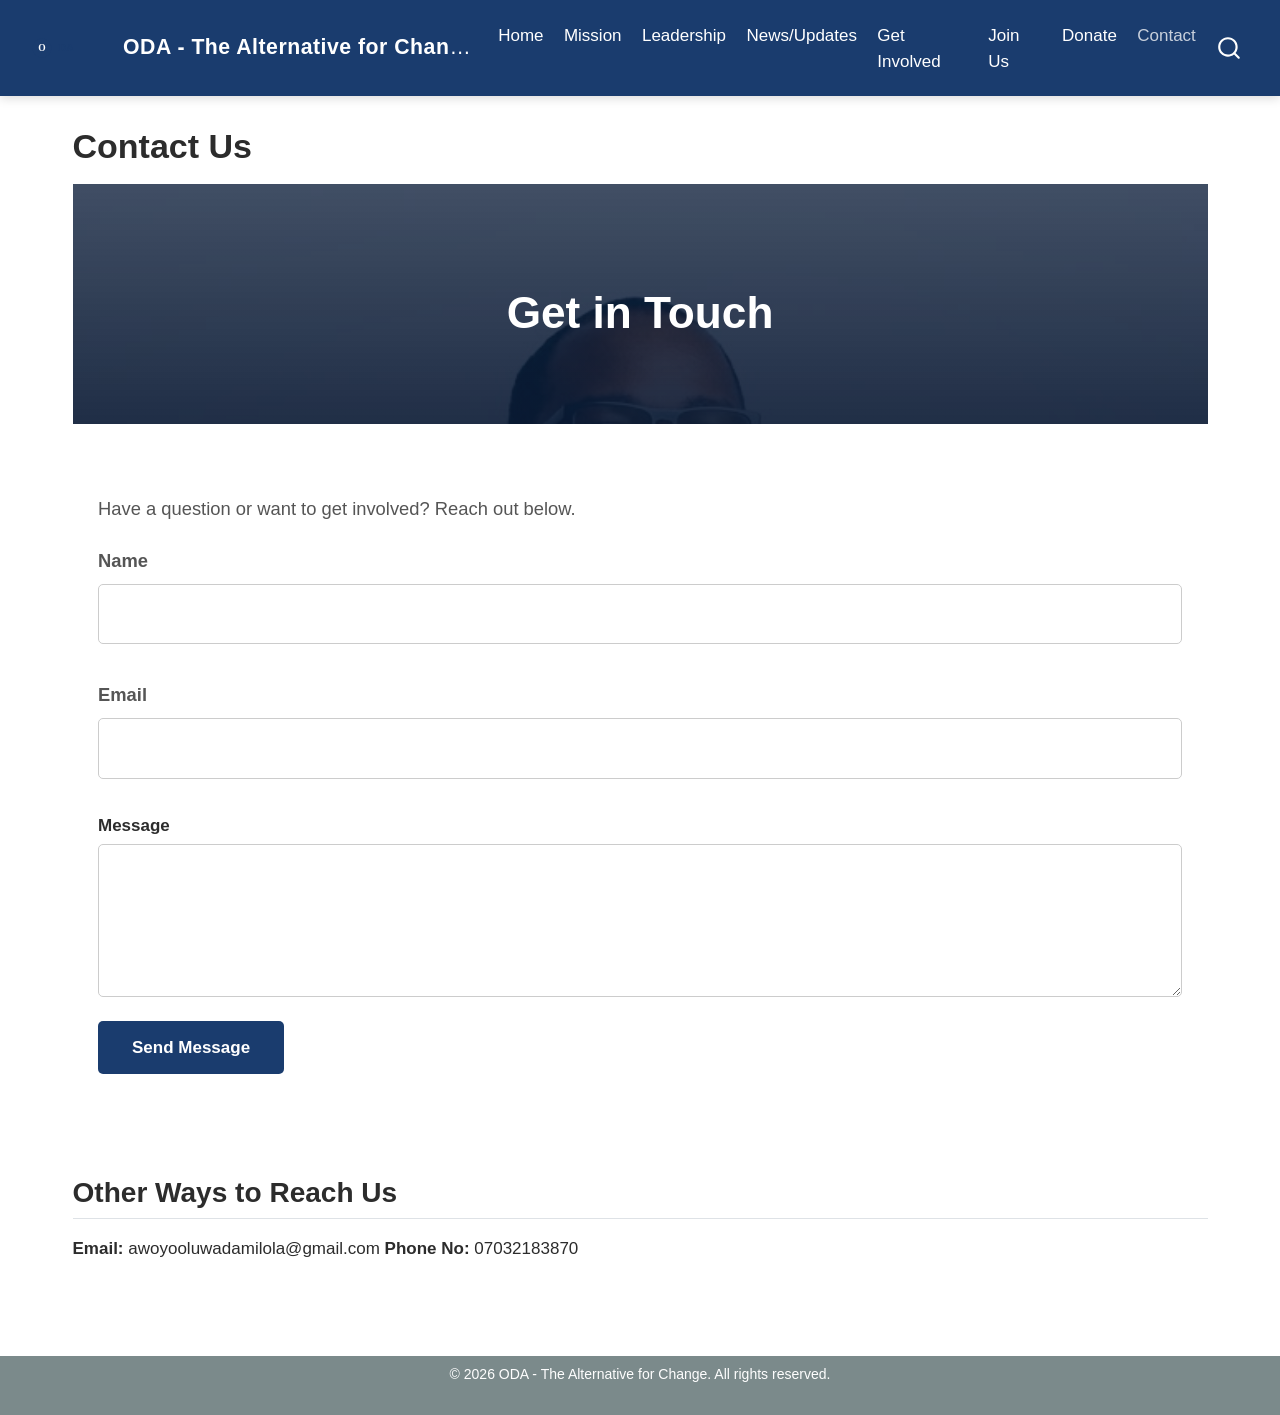
==== docs/contact.html @ 5baf986b "Extend hero background" ====
<!DOCTYPE html>
<html xmlns="http://www.w3.org/1999/xhtml" lang="en" xml:lang="en"><head>

<meta charset="utf-8">
<meta name="generator" content="quarto-1.10.18">

<meta name="viewport" content="width=device-width, initial-scale=1.0, user-scalable=yes">


<title>Contact Us – ODA - The Alternative for Change</title>
<style>
/* Default styles provided by pandoc.
** See https://pandoc.org/MANUAL.html#variables-for-html for config info.
*/
span.smallcaps{font-variant: small-caps;}
div.columns{display: flex; gap: 1.5em;}
div.column{flex: auto;}
@media screen {
div.columns{gap: min(4vw, 1.5em);}
div.column{overflow-x: auto;}
}
div.hanging-indent{margin-left: 1.5em; text-indent: -1.5em;}
ul.task-list{list-style: none;}
ul.task-list li input[type="checkbox"] {
  width: 0.8em;
  margin: 0 0.8em 0.2em -1em; /* quarto-specific, see https://github.com/quarto-dev/quarto-cli/issues/4556 */ 
  vertical-align: middle;
}
</style>


<script src="site_libs/quarto-nav/quarto-nav.js"></script>
<script src="site_libs/quarto-nav/headroom.min.js"></script>
<script src="site_libs/clipboard/clipboard.min.js"></script>
<script src="site_libs/quarto-search/autocomplete.umd.js"></script>
<script src="site_libs/quarto-search/fuse.min.js"></script>
<script src="site_libs/quarto-search/quarto-search.js"></script>
<meta name="quarto:offset" content="./">
<link href="./images/logo.svg" rel="icon" type="image/svg+xml">
<script src="site_libs/quarto-html/quarto.js" type="module"></script>
<script src="site_libs/quarto-html/tabsets/tabsets.js" type="module"></script>
<script src="site_libs/quarto-html/popper.min.js"></script>
<script src="site_libs/quarto-html/tippy.umd.min.js"></script>
<link href="site_libs/quarto-html/tippy.css" rel="stylesheet">
<link href="site_libs/quarto-html/quarto-syntax-highlighting-64a204ab8560d761af7679ceaba22944.css" rel="stylesheet" id="quarto-text-highlighting-styles">
<script src="site_libs/bootstrap/bootstrap.min.js"></script>
<link href="site_libs/bootstrap/bootstrap-icons.css" rel="stylesheet">
<link href="site_libs/bootstrap/bootstrap-3864d0fcb3f6cee5670f810437af438b.min.css" rel="stylesheet" append-hash="true" id="quarto-bootstrap" data-mode="light">
<script id="quarto-search-options" type="application/json">{
  "location": "navbar",
  "copy-button": false,
  "collapse-after": 3,
  "panel-placement": "end",
  "type": "overlay",
  "limit": 50,
  "keyboard-shortcut": [
    "f",
    "/",
    "s"
  ],
  "show-item-context": false,
  "language": {
    "search-no-results-text": "No results",
    "search-matching-documents-text": "matching documents",
    "search-copy-link-title": "Copy link to search",
    "search-hide-matches-text": "Hide additional matches",
    "search-more-match-text": "more match in this document",
    "search-more-matches-text": "more matches in this document",
    "search-clear-button-title": "Clear",
    "search-text-placeholder": "",
    "search-detached-cancel-button-title": "Cancel",
    "search-submit-button-title": "Submit",
    "search-label": "Search"
  }
}</script>


<link rel="stylesheet" href="styles.css">
</head>

<body class="nav-fixed quarto-light">

<div id="quarto-search-results"></div>
  <header id="quarto-header" class="headroom fixed-top">
    <nav class="navbar navbar-expand-lg " data-bs-theme="dark">
      <div class="navbar-container container-fluid">
      <div class="navbar-brand-container mx-auto">
    <a href="./index.html" class="navbar-brand navbar-brand-logo">
    <img src="./images/logo.svg" alt="" class="navbar-logo light-content">
    <img src="./images/logo.svg" alt="" class="navbar-logo dark-content">
    </a>
    <a class="navbar-brand" href="./index.html">
    <span class="navbar-title">ODA - The Alternative for Change</span>
    </a>
  </div>
            <div id="quarto-search" class="" title="Search"></div>
          <button class="navbar-toggler" type="button" data-bs-toggle="collapse" data-bs-target="#navbarCollapse" aria-controls="navbarCollapse" role="menu" aria-expanded="false" aria-label="Toggle navigation" onclick="if (window.quartoToggleHeadroom) { window.quartoToggleHeadroom(); }">
  <span class="navbar-toggler-icon"></span>
</button>
          <div class="collapse navbar-collapse" id="navbarCollapse">
            <ul class="navbar-nav navbar-nav-scroll me-auto">
  <li class="nav-item">
    <a class="nav-link" href="./index.html"> 
<span class="menu-text">Home</span></a>
  </li>  
  <li class="nav-item">
    <a class="nav-link" href="./mission.html"> 
<span class="menu-text">Mission</span></a>
  </li>  
  <li class="nav-item">
    <a class="nav-link" href="./leadership.html"> 
<span class="menu-text">Leadership</span></a>
  </li>  
  <li class="nav-item">
    <a class="nav-link" href="./news.html"> 
<span class="menu-text">News/Updates</span></a>
  </li>  
  <li class="nav-item">
    <a class="nav-link" href="./get-involved.html"> 
<span class="menu-text">Get Involved</span></a>
  </li>  
  <li class="nav-item">
    <a class="nav-link" href="./join.html"> 
<span class="menu-text">Join Us</span></a>
  </li>  
  <li class="nav-item">
    <a class="nav-link" href="./donate.html"> 
<span class="menu-text">Donate</span></a>
  </li>  
  <li class="nav-item">
    <a class="nav-link active" href="./contact.html" aria-current="page"> 
<span class="menu-text">Contact</span></a>
  </li>  
</ul>
          </div> <!-- /navcollapse -->
            <div class="quarto-navbar-tools">
</div>
      </div> <!-- /container-fluid -->
    </nav>
</header>
<!-- content -->
<div id="quarto-content" class="quarto-container page-columns page-rows-contents page-layout-full page-navbar">
<!-- sidebar -->
<!-- margin-sidebar -->
    
<!-- main -->
<main class="content column-page" id="quarto-document-content">

<header id="title-block-header" class="quarto-title-block default">
<div class="quarto-title">
<h1 class="title">Contact Us</h1>
</div>



<div class="quarto-title-meta column-page">

    
  
    
  </div>
  


</header>


<section id="get-in-touch" class="level1 page-header">
<h1>Get in Touch</h1>
</section>
<div class="section-block">
<p>Have a question or want to get involved? Reach out below.</p>
<div class="contact-form">
<form action="https://formspree.io/f/mdaqbnvg" method="POST">
<p><label for="name">Name</label> <input type="text" id="name" name="name" required=""></p>
<p><label for="email">Email</label> <input type="email" id="email" name="email" required=""></p>
<label for="message">Message</label>
<textarea id="message" name="message" rows="5" required=""></textarea>
<button type="submit">
Send Message
</button>
</form>
</div>
</div>
<section id="other-ways-to-reach-us" class="level2">
<h2 data-anchor-id="other-ways-to-reach-us">Other Ways to Reach Us</h2>
<p><strong>Email:</strong> awoyooluwadamilola@gmail.com <strong>Phone No:</strong> 07032183870</p>


</section>

</main> <!-- /main -->
<script id="quarto-html-after-body" type="application/javascript">
  window.document.addEventListener("DOMContentLoaded", function (event) {
    const isCodeAnnotation = (el) => {
      for (const clz of el.classList) {
        if (clz.startsWith('code-annotation-')) {                     
          return true;
        }
      }
      return false;
    }
    const onCopySuccess = function(e) {
      // button target
      const button = e.trigger;
      // don't keep focus
      button.blur();
      // flash "checked"
      button.classList.add('code-copy-button-checked');
      var currentTitle = button.getAttribute("title");
      button.setAttribute("title", "Copied!");
      let tooltip;
      if (window.bootstrap) {
        button.setAttribute("data-bs-toggle", "tooltip");
        button.setAttribute("data-bs-placement", "left");
        button.setAttribute("data-bs-title", "Copied!");
        tooltip = new bootstrap.Tooltip(button, 
          { trigger: "manual", 
            customClass: "code-copy-button-tooltip",
            offset: [0, -8]});
        tooltip.show();    
      }
      setTimeout(function() {
        if (tooltip) {
          tooltip.hide();
          button.removeAttribute("data-bs-title");
          button.removeAttribute("data-bs-toggle");
          button.removeAttribute("data-bs-placement");
        }
        button.setAttribute("title", currentTitle);
        button.classList.remove('code-copy-button-checked');
      }, 1000);
      // clear code selection
      e.clearSelection();
    }
    const getTextToCopy = function(trigger) {
      const outerScaffold = trigger.parentElement.cloneNode(true);
      const codeEl = outerScaffold.querySelector('code');
      for (const childEl of codeEl.children) {
        if (isCodeAnnotation(childEl)) {
          childEl.remove();
        }
      }
      return codeEl.innerText;
    }
    const clipboard = new window.ClipboardJS('.code-copy-button:not([data-in-quarto-modal])', {
      text: getTextToCopy
    });
    clipboard.on('success', onCopySuccess);
    if (window.document.getElementById('quarto-embedded-source-code-modal')) {
      const clipboardModal = new window.ClipboardJS('.code-copy-button[data-in-quarto-modal]', {
        text: getTextToCopy,
        container: window.document.getElementById('quarto-embedded-source-code-modal')
      });
      clipboardModal.on('success', onCopySuccess);
    }
      var localhostRegex = new RegExp(/^(?:http|https):\/\/localhost\:?[0-9]*\//);
      var mailtoRegex = new RegExp(/^mailto:/);
        var filterRegex = new RegExp('/' + window.location.host + '/');
      var isInternal = (href) => {
          return filterRegex.test(href) || localhostRegex.test(href) || mailtoRegex.test(href);
      }
      // Inspect non-navigation links and adorn them if external
     var links = window.document.querySelectorAll('a[href]:not(.nav-link):not(.navbar-brand):not(.toc-action):not(.sidebar-link):not(.sidebar-item-toggle):not(.pagination-link):not(.no-external):not([aria-hidden]):not(.dropdown-item):not(.quarto-navigation-tool):not(.about-link)');
      for (var i=0; i<links.length; i++) {
        const link = links[i];
        if (!isInternal(link.href)) {
          // undo the damage that might have been done by quarto-nav.js in the case of
          // links that we want to consider external
          if (link.dataset.originalHref !== undefined) {
            link.href = link.dataset.originalHref;
          }
        }
      }
    function tippyHover(el, contentFn, onTriggerFn, onUntriggerFn) {
      const config = {
        allowHTML: true,
        maxWidth: 500,
        delay: 100,
        arrow: false,
        appendTo: function(el) {
            return el.parentElement;
        },
        interactive: true,
        interactiveBorder: 10,
        theme: 'quarto',
        placement: 'bottom-start',
      };
      if (contentFn) {
        config.content = contentFn;
      }
      if (onTriggerFn) {
        config.onTrigger = onTriggerFn;
      }
      if (onUntriggerFn) {
        config.onUntrigger = onUntriggerFn;
      }
      window.tippy(el, config); 
    }
    const noterefs = window.document.querySelectorAll('a[role="doc-noteref"]');
    for (var i=0; i<noterefs.length; i++) {
      const ref = noterefs[i];
      tippyHover(ref, function() {
        // use id or data attribute instead here
        let href = ref.getAttribute('data-footnote-href') || ref.getAttribute('href');
        try { href = new URL(href).hash; } catch {}
        const id = href.replace(/^#\/?/, "");
        const note = window.document.getElementById(id);
        if (note) {
          return note.innerHTML;
        } else {
          return "";
        }
      });
    }
    const xrefs = window.document.querySelectorAll('a.quarto-xref');
    const processXRef = (id, note) => {
      // Strip column container classes
      const stripColumnClz = (el) => {
        el.classList.remove("page-full", "page-columns");
        if (el.children) {
          for (const child of el.children) {
            stripColumnClz(child);
          }
        }
      }
      stripColumnClz(note)
      if (id === null || id.startsWith('sec-')) {
        // Special case sections, only their first couple elements
        const container = document.createElement("div");
        if (note.children && note.children.length > 2) {
          container.appendChild(note.children[0].cloneNode(true));
          for (let i = 1; i < note.children.length; i++) {
            const child = note.children[i];
            if (child.tagName === "P" && child.innerText === "") {
              continue;
            } else {
              container.appendChild(child.cloneNode(true));
              break;
            }
          }
          if (window.Quarto?.typesetMath) {
            window.Quarto.typesetMath(container);
          }
          return container.innerHTML
        } else {
          if (window.Quarto?.typesetMath) {
            window.Quarto.typesetMath(note);
          }
          return note.innerHTML;
        }
      } else {
        // Remove any anchor links if they are present
        const anchorLink = note.querySelector('a.anchorjs-link');
        if (anchorLink) {
          anchorLink.remove();
        }
        if (window.Quarto?.typesetMath) {
          window.Quarto.typesetMath(note);
        }
        if (note.classList.contains("callout")) {
          return note.outerHTML;
        } else {
          return note.innerHTML;
        }
      }
    }
    for (var i=0; i<xrefs.length; i++) {
      const xref = xrefs[i];
      tippyHover(xref, undefined, function(instance) {
        instance.disable();
        let url = xref.getAttribute('href');
        let hash = undefined; 
        if (url.startsWith('#')) {
          hash = url;
        } else {
          try { hash = new URL(url).hash; } catch {}
        }
        if (hash) {
          const id = hash.replace(/^#\/?/, "");
          const note = window.document.getElementById(id);
          if (note !== null) {
            try {
              const html = processXRef(id, note.cloneNode(true));
              instance.setContent(html);
            } finally {
              instance.enable();
              instance.show();
            }
          } else {
            // See if we can fetch this
            fetch(url.split('#')[0])
            .then(res => res.text())
            .then(html => {
              const parser = new DOMParser();
              const htmlDoc = parser.parseFromString(html, "text/html");
              const note = htmlDoc.getElementById(id);
              if (note !== null) {
                const html = processXRef(id, note);
                instance.setContent(html);
              } 
            }).finally(() => {
              instance.enable();
              instance.show();
            });
          }
        } else {
          // See if we can fetch a full url (with no hash to target)
          // This is a special case and we should probably do some content thinning / targeting
          fetch(url)
          .then(res => res.text())
          .then(html => {
            const parser = new DOMParser();
            const htmlDoc = parser.parseFromString(html, "text/html");
            const note = htmlDoc.querySelector('main.content');
            if (note !== null) {
              // This should only happen for chapter cross references
              // (since there is no id in the URL)
              // remove the first header
              if (note.children.length > 0 && note.children[0].tagName === "HEADER") {
                note.children[0].remove();
              }
              const html = processXRef(null, note);
              instance.setContent(html);
            } 
          }).finally(() => {
            instance.enable();
            instance.show();
          });
        }
      }, function(instance) {
      });
    }
        let selectedAnnoteEl;
        const selectorForAnnotation = ( cell, annotation) => {
          let cellAttr = 'data-code-cell="' + cell + '"';
          let lineAttr = 'data-code-annotation="' +  annotation + '"';
          const selector = 'span[' + cellAttr + '][' + lineAttr + ']';
          return selector;
        }
        const selectCodeLines = (annoteEl) => {
          const doc = window.document;
          const targetCell = annoteEl.getAttribute("data-target-cell");
          const targetAnnotation = annoteEl.getAttribute("data-target-annotation");
          const annoteSpan = window.document.querySelector(selectorForAnnotation(targetCell, targetAnnotation));
          const lines = annoteSpan.getAttribute("data-code-lines").split(",");
          const lineIds = lines.map((line) => {
            return targetCell + "-" + line;
          })
          let top = null;
          let height = null;
          let parent = null;
          if (lineIds.length > 0) {
              //compute the position of the single el (top and bottom and make a div)
              const el = window.document.getElementById(lineIds[0]);
              top = el.offsetTop;
              height = el.offsetHeight;
              parent = el.parentElement.parentElement;
            if (lineIds.length > 1) {
              const lastEl = window.document.getElementById(lineIds[lineIds.length - 1]);
              const bottom = lastEl.offsetTop + lastEl.offsetHeight;
              height = bottom - top;
            }
            if (top !== null && height !== null && parent !== null) {
              // cook up a div (if necessary) and position it 
              let div = window.document.getElementById("code-annotation-line-highlight");
              if (div === null) {
                div = window.document.createElement("div");
                div.setAttribute("id", "code-annotation-line-highlight");
                div.style.position = 'absolute';
                parent.appendChild(div);
              }
              div.style.top = top - 2 + "px";
              div.style.height = height + 4 + "px";
              div.style.left = 0;
              let gutterDiv = window.document.getElementById("code-annotation-line-highlight-gutter");
              if (gutterDiv === null) {
                gutterDiv = window.document.createElement("div");
                gutterDiv.setAttribute("id", "code-annotation-line-highlight-gutter");
                gutterDiv.style.position = 'absolute';
                const codeCell = window.document.getElementById(targetCell);
                const gutter = codeCell.querySelector('.code-annotation-gutter');
                gutter.appendChild(gutterDiv);
              }
              gutterDiv.style.top = top - 2 + "px";
              gutterDiv.style.height = height + 4 + "px";
            }
            selectedAnnoteEl = annoteEl;
          }
        };
        const unselectCodeLines = () => {
          const elementsIds = ["code-annotation-line-highlight", "code-annotation-line-highlight-gutter"];
          elementsIds.forEach((elId) => {
            const div = window.document.getElementById(elId);
            if (div) {
              div.remove();
            }
          });
          selectedAnnoteEl = undefined;
        };
          // Handle positioning of the toggle
      window.addEventListener(
        "resize",
        throttle(() => {
          elRect = undefined;
          if (selectedAnnoteEl) {
            selectCodeLines(selectedAnnoteEl);
          }
        }, 10)
      );
      function throttle(fn, ms) {
      let throttle = false;
      let timer;
        return (...args) => {
          if(!throttle) { // first call gets through
              fn.apply(this, args);
              throttle = true;
          } else { // all the others get throttled
              if(timer) clearTimeout(timer); // cancel #2
              timer = setTimeout(() => {
                fn.apply(this, args);
                timer = throttle = false;
              }, ms);
          }
        };
      }
        // Attach click handler to the DT
        const annoteDls = window.document.querySelectorAll('dt[data-target-cell]');
        for (const annoteDlNode of annoteDls) {
          annoteDlNode.addEventListener('click', (event) => {
            const clickedEl = event.target;
            if (clickedEl !== selectedAnnoteEl) {
              unselectCodeLines();
              const activeEl = window.document.querySelector('dt[data-target-cell].code-annotation-active');
              if (activeEl) {
                activeEl.classList.remove('code-annotation-active');
              }
              selectCodeLines(clickedEl);
              clickedEl.classList.add('code-annotation-active');
            } else {
              // Unselect the line
              unselectCodeLines();
              clickedEl.classList.remove('code-annotation-active');
            }
          });
        }
    const findCites = (el) => {
      const parentEl = el.parentElement;
      if (parentEl) {
        const cites = parentEl.dataset.cites;
        if (cites) {
          return {
            el,
            cites: cites.split(' ')
          };
        } else {
          return findCites(el.parentElement)
        }
      } else {
        return undefined;
      }
    };
    var bibliorefs = window.document.querySelectorAll('a[role="doc-biblioref"]');
    for (var i=0; i<bibliorefs.length; i++) {
      const ref = bibliorefs[i];
      const citeInfo = findCites(ref);
      if (citeInfo) {
        tippyHover(citeInfo.el, function() {
          var popup = window.document.createElement('div');
          citeInfo.cites.forEach(function(cite) {
            var citeDiv = window.document.createElement('div');
            citeDiv.classList.add('hanging-indent');
            citeDiv.classList.add('csl-entry');
            var biblioDiv = window.document.getElementById('ref-' + cite);
            if (biblioDiv) {
              citeDiv.innerHTML = biblioDiv.innerHTML;
            }
            popup.appendChild(citeDiv);
          });
          return popup.innerHTML;
        });
      }
    }
  });
  </script>
</div> <!-- /content -->
<footer class="footer">
  <div class="nav-footer">
    <div class="nav-footer-left">
      &nbsp;
    </div>   
    <div class="nav-footer-center">
<p>© 2026 ODA - The Alternative for Change. All rights reserved.</p>
</div>
    <div class="nav-footer-right">
      &nbsp;
    </div>
  </div>
</footer>




</body></html>
---- docs/site_libs/quarto-html/tippy.css ----
.tippy-box[data-animation=fade][data-state=hidden]{opacity:0}[data-tippy-root]{max-width:calc(100vw - 10px)}.tippy-box{position:relative;background-color:#333;color:#fff;border-radius:4px;font-size:14px;line-height:1.4;white-space:normal;outline:0;transition-property:transform,visibility,opacity}.tippy-box[data-placement^=top]>.tippy-arrow{bottom:0}.tippy-box[data-placement^=top]>.tippy-arrow:before{bottom:-7px;left:0;border-width:8px 8px 0;border-top-color:initial;transform-origin:center top}.tippy-box[data-placement^=bottom]>.tippy-arrow{top:0}.tippy-box[data-placement^=bottom]>.tippy-arrow:before{top:-7px;left:0;border-width:0 8px 8px;border-bottom-color:initial;transform-origin:center bottom}.tippy-box[data-placement^=left]>.tippy-arrow{right:0}.tippy-box[data-placement^=left]>.tippy-arrow:before{border-width:8px 0 8px 8px;border-left-color:initial;right:-7px;transform-origin:center left}.tippy-box[data-placement^=right]>.tippy-arrow{left:0}.tippy-box[data-placement^=right]>.tippy-arrow:before{left:-7px;border-width:8px 8px 8px 0;border-right-color:initial;transform-origin:center right}.tippy-box[data-inertia][data-state=visible]{transition-timing-function:cubic-bezier(.54,1.5,.38,1.11)}.tippy-arrow{width:16px;height:16px;color:#333}.tippy-arrow:before{content:"";position:absolute;border-color:transparent;border-style:solid}.tippy-content{position:relative;padding:5px 9px;z-index:1}
---- docs/site_libs/quarto-html/quarto-syntax-highlighting-64a204ab8560d761af7679ceaba22944.css ----
/* quarto syntax highlight colors */
:root {
  --quarto-hl-ot-color: #003B4F;
  --quarto-hl-at-color: #657422;
  --quarto-hl-ss-color: #20794D;
  --quarto-hl-an-color: #5E5E5E;
  --quarto-hl-fu-color: #4758AB;
  --quarto-hl-st-color: #20794D;
  --quarto-hl-cf-color: #003B4F;
  --quarto-hl-op-color: #5E5E5E;
  --quarto-hl-er-color: #AD0000;
  --quarto-hl-bn-color: #AD0000;
  --quarto-hl-al-color: #AD0000;
  --quarto-hl-va-color: #111111;
  --quarto-hl-bu-color: inherit;
  --quarto-hl-ex-color: inherit;
  --quarto-hl-pp-color: #AD0000;
  --quarto-hl-in-color: #5E5E5E;
  --quarto-hl-vs-color: #20794D;
  --quarto-hl-wa-color: #5E5E5E;
  --quarto-hl-do-color: #5E5E5E;
  --quarto-hl-im-color: #00769E;
  --quarto-hl-ch-color: #20794D;
  --quarto-hl-dt-color: #AD0000;
  --quarto-hl-fl-color: #AD0000;
  --quarto-hl-co-color: #5E5E5E;
  --quarto-hl-cv-color: #5E5E5E;
  --quarto-hl-cn-color: #8f5902;
  --quarto-hl-sc-color: #5E5E5E;
  --quarto-hl-dv-color: #AD0000;
  --quarto-hl-kw-color: #003B4F;
}

/* other quarto variables */
:root {
  --quarto-font-monospace: SFMono-Regular, Menlo, Monaco, Consolas, "Liberation Mono", "Courier New", monospace;
}

/* syntax highlight based on Pandoc's rules */
pre > code.sourceCode > span {
  color: #003B4F;
}

code.sourceCode > span {
  color: #003B4F;
}

div.sourceCode,
div.sourceCode pre.sourceCode {
  color: #003B4F;
}

/* Normal */
code span {
  color: #003B4F;
}

/* Alert */
code span.al {
  color: #AD0000;
  font-style: inherit;
}

/* Annotation */
code span.an {
  color: #5E5E5E;
  font-style: inherit;
}

/* Attribute */
code span.at {
  color: #657422;
  font-style: inherit;
}

/* BaseN */
code span.bn {
  color: #AD0000;
  font-style: inherit;
}

/* BuiltIn */
code span.bu {
  font-style: inherit;
}

/* ControlFlow */
code span.cf {
  color: #003B4F;
  font-weight: bold;
  font-style: inherit;
}

/* Char */
code span.ch {
  color: #20794D;
  font-style: inherit;
}

/* Constant */
code span.cn {
  color: #8f5902;
  font-style: inherit;
}

/* Comment */
code span.co {
  color: #5E5E5E;
  font-style: inherit;
}

/* CommentVar */
code span.cv {
  color: #5E5E5E;
  font-style: italic;
}

/* Documentation */
code span.do {
  color: #5E5E5E;
  font-style: italic;
}

/* DataType */
code span.dt {
  color: #AD0000;
  font-style: inherit;
}

/* DecVal */
code span.dv {
  color: #AD0000;
  font-style: inherit;
}

/* Error */
code span.er {
  color: #AD0000;
  font-style: inherit;
}

/* Extension */
code span.ex {
  font-style: inherit;
}

/* Float */
code span.fl {
  color: #AD0000;
  font-style: inherit;
}

/* Function */
code span.fu {
  color: #4758AB;
  font-style: inherit;
}

/* Import */
code span.im {
  color: #00769E;
  font-style: inherit;
}

/* Information */
code span.in {
  color: #5E5E5E;
  font-style: inherit;
}

/* Keyword */
code span.kw {
  color: #003B4F;
  font-weight: bold;
  font-style: inherit;
}

/* Operator */
code span.op {
  color: #5E5E5E;
  font-style: inherit;
}

/* Other */
code span.ot {
  color: #003B4F;
  font-style: inherit;
}

/* Preprocessor */
code span.pp {
  color: #AD0000;
  font-style: inherit;
}

/* SpecialChar */
code span.sc {
  color: #5E5E5E;
  font-style: inherit;
}

/* SpecialString */
code span.ss {
  color: #20794D;
  font-style: inherit;
}

/* String */
code span.st {
  color: #20794D;
  font-style: inherit;
}

/* Variable */
code span.va {
  color: #111111;
  font-style: inherit;
}

/* VerbatimString */
code span.vs {
  color: #20794D;
  font-style: inherit;
}

/* Warning */
code span.wa {
  color: #5E5E5E;
  font-style: italic;
}

.prevent-inlining {
  content: "</";
}

/*# sourceMappingURL=9d8d5bb603a83b8298b89080a598c93b.css.map */
---- docs/styles.css ----
.contact-form input,
.contact-form textarea {
  width: 100%;
  padding: 0.7rem;
  margin-bottom: 1rem;
  border: 1px solid #ccc;
  border-radius: 5px;
  font-family: inherit;
}
.contact-form label {
  font-weight: 600;
  display: block;
  margin-bottom: 0.3rem;
}
.contact-form button {
  background-color: #1a3c6e;
  color: white;
  border: none;
  padding: 0.8rem 2rem;
  border-radius: 5px;
  font-weight: 600;
  cursor: pointer;
  -webkit-appearance: none;
  appearance: none;
}
.contact-form button:hover {
  background-color: #2d5a9e;
}
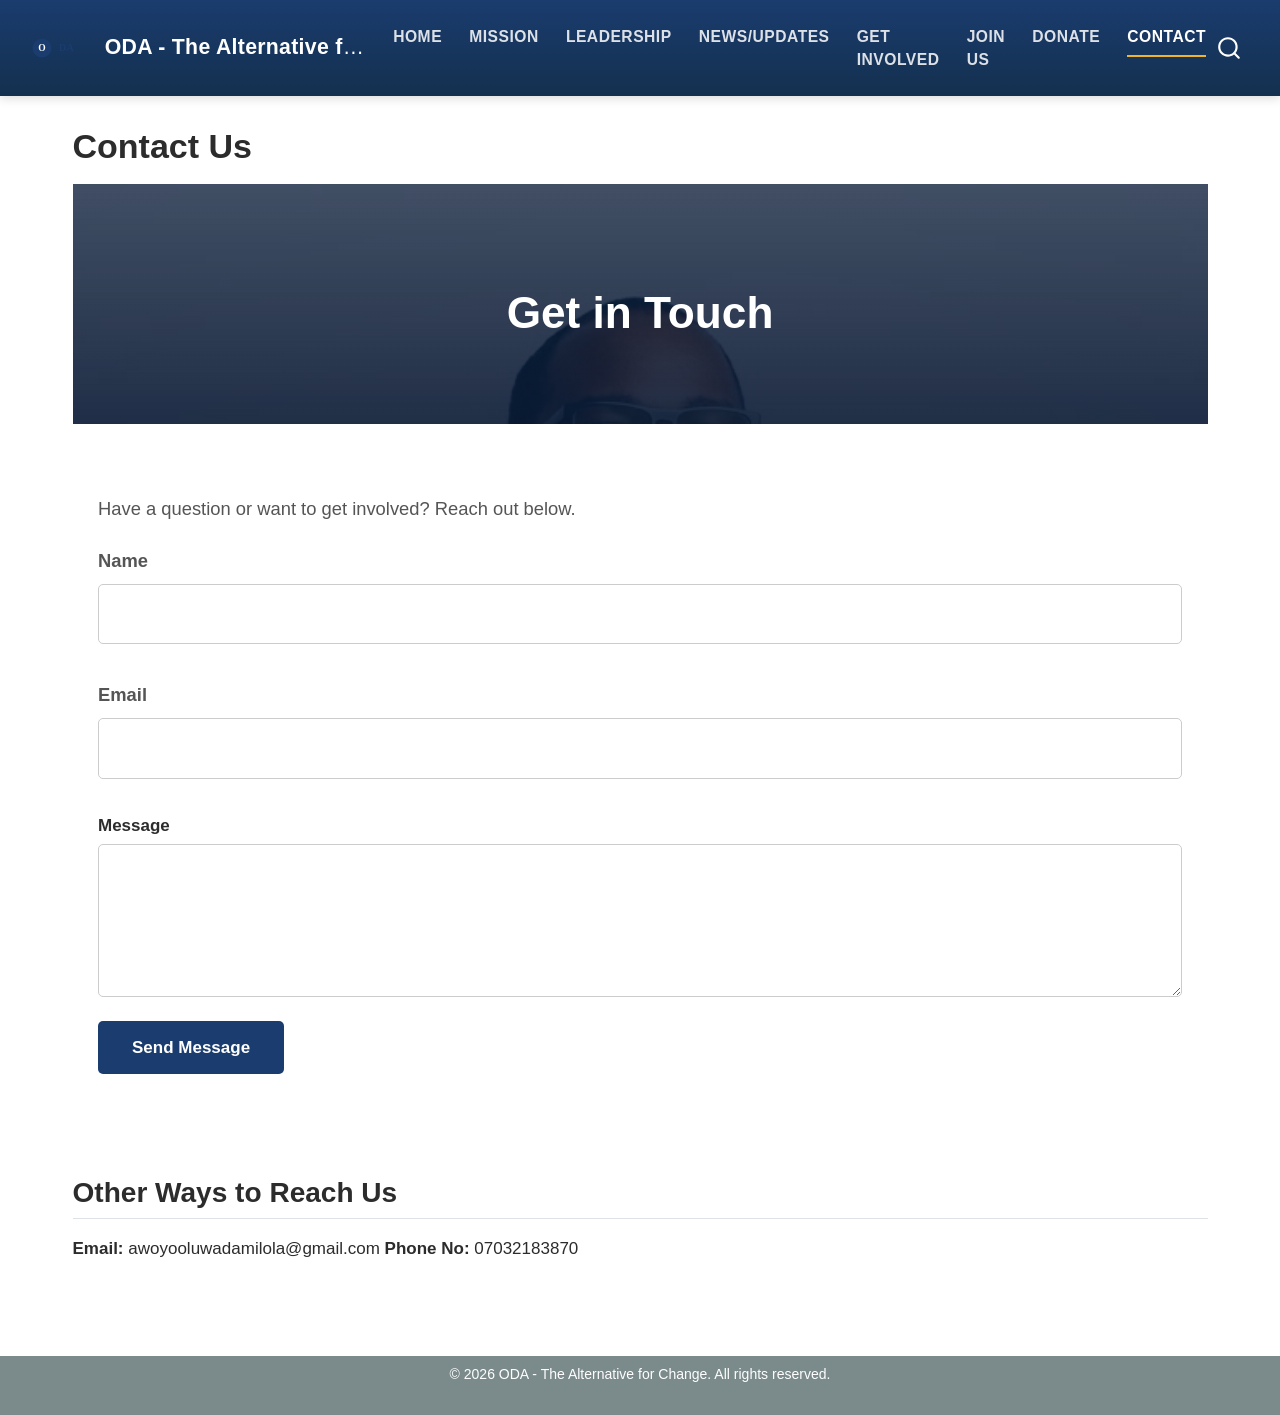
==== commit 48bcdcb0: "Refine navbar typography and add active link indicator" ====
--- a/docs/contact.html
+++ b/docs/contact.html
@@ -45,7 +45,7 @@
 <link href="site_libs/quarto-html/quarto-syntax-highlighting-64a204ab8560d761af7679ceaba22944.css" rel="stylesheet" id="quarto-text-highlighting-styles">
 <script src="site_libs/bootstrap/bootstrap.min.js"></script>
 <link href="site_libs/bootstrap/bootstrap-icons.css" rel="stylesheet">
-<link href="site_libs/bootstrap/bootstrap-3864d0fcb3f6cee5670f810437af438b.min.css" rel="stylesheet" append-hash="true" id="quarto-bootstrap" data-mode="light">
+<link href="site_libs/bootstrap/bootstrap-77aaea975a940dd18ac8e62de077fed3.min.css" rel="stylesheet" append-hash="true" id="quarto-bootstrap" data-mode="light">
 <script id="quarto-search-options" type="application/json">{
   "location": "navbar",
   "copy-button": false,
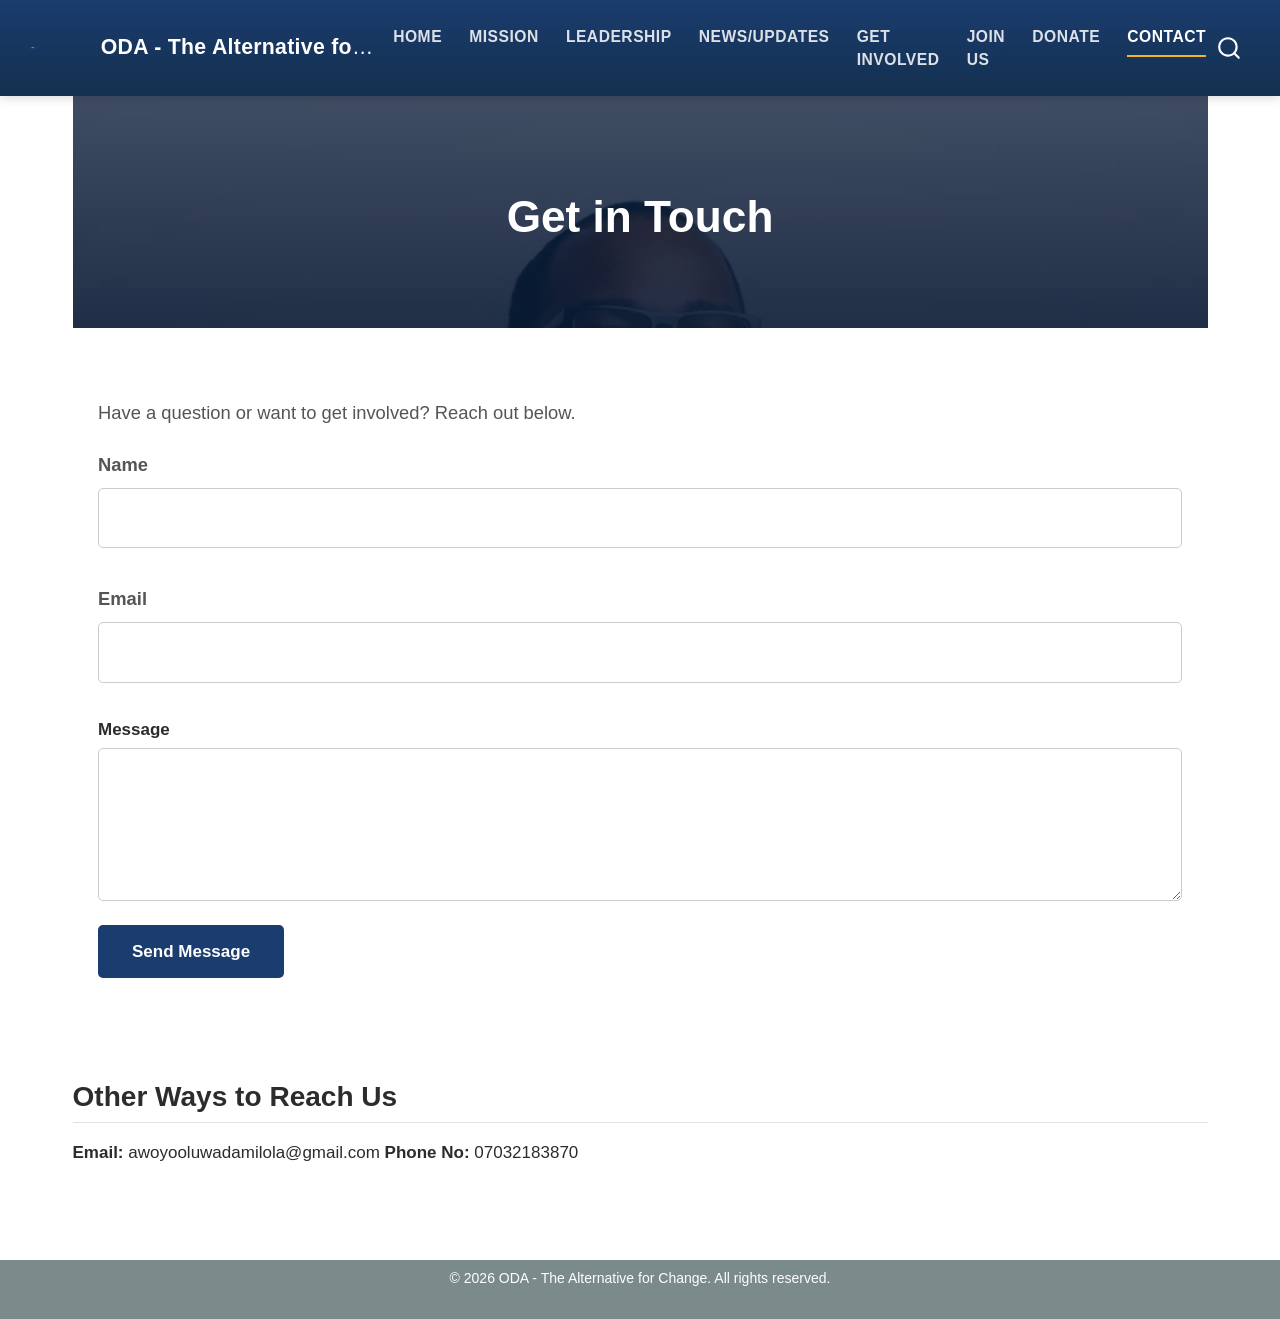
==== commit 84e34c0e: "Add community and education carousels, fix  navabr and gallery bugs" ====
--- a/docs/contact.html
+++ b/docs/contact.html
@@ -45,7 +45,7 @@
 <link href="site_libs/quarto-html/quarto-syntax-highlighting-64a204ab8560d761af7679ceaba22944.css" rel="stylesheet" id="quarto-text-highlighting-styles">
 <script src="site_libs/bootstrap/bootstrap.min.js"></script>
 <link href="site_libs/bootstrap/bootstrap-icons.css" rel="stylesheet">
-<link href="site_libs/bootstrap/bootstrap-77aaea975a940dd18ac8e62de077fed3.min.css" rel="stylesheet" append-hash="true" id="quarto-bootstrap" data-mode="light">
+<link href="site_libs/bootstrap/bootstrap-a7ff3758860b0d9ff1ba6e31091b5a89.min.css" rel="stylesheet" append-hash="true" id="quarto-bootstrap" data-mode="light">
 <script id="quarto-search-options" type="application/json">{
   "location": "navbar",
   "copy-button": false,
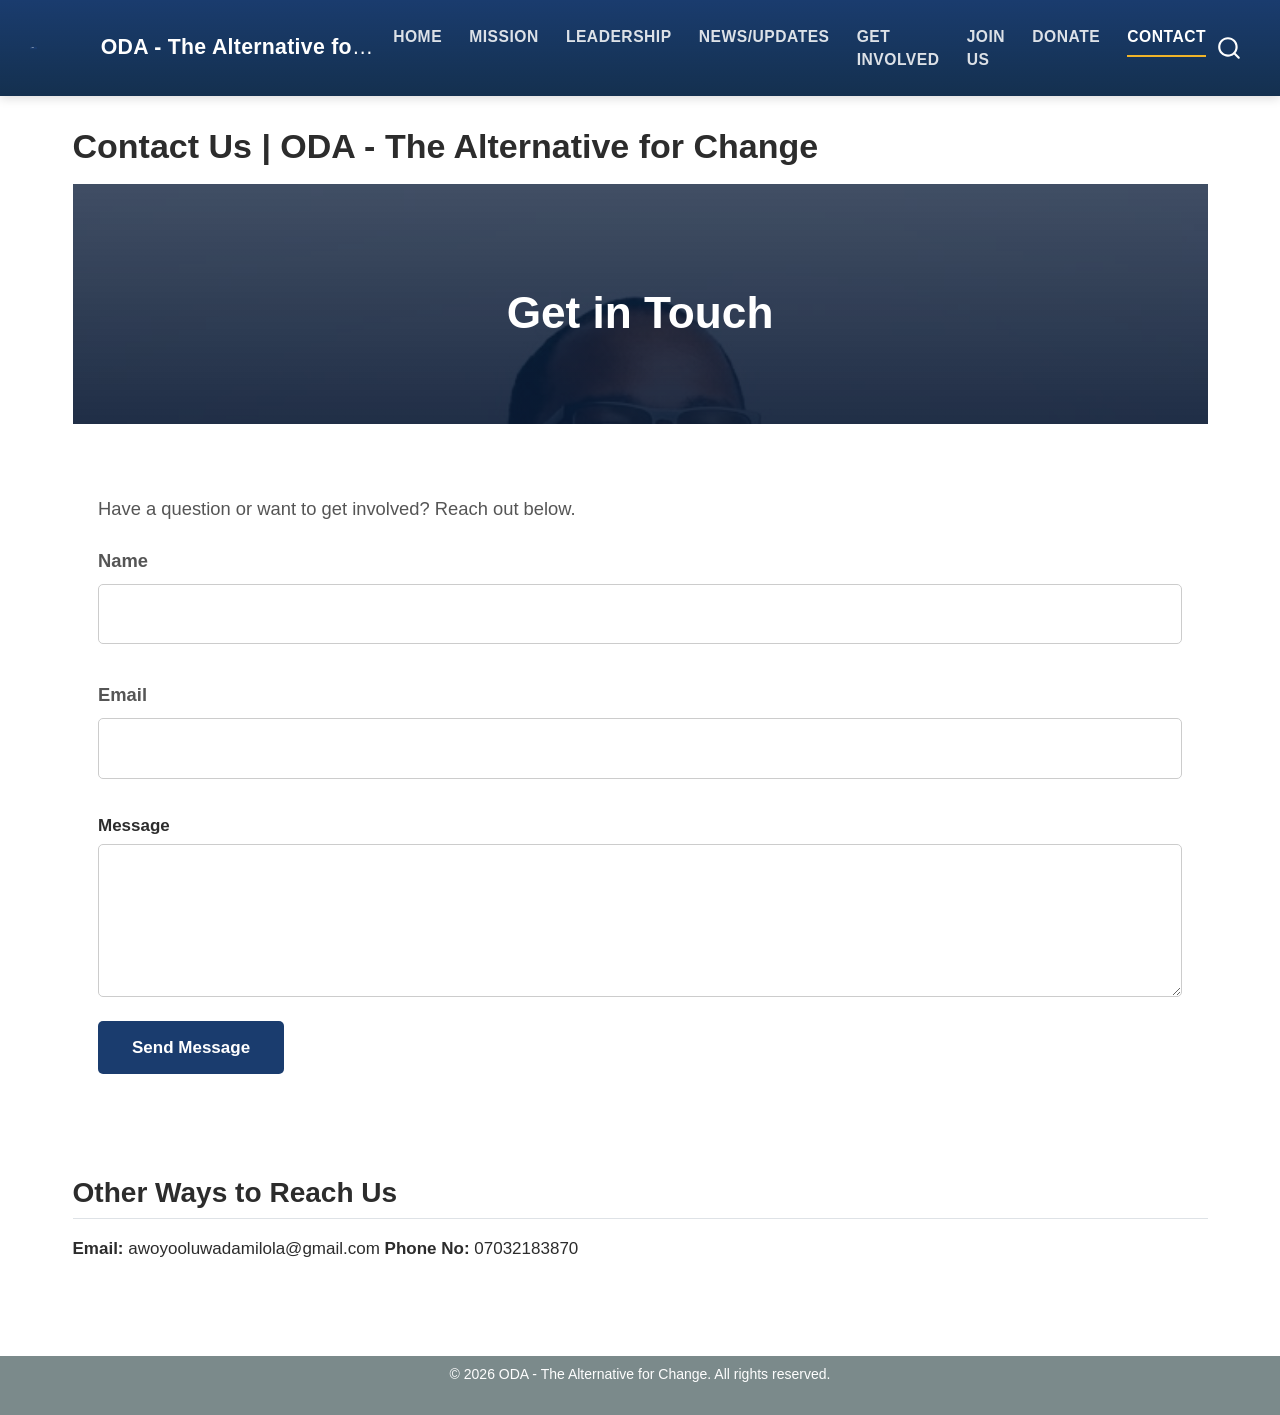
==== commit 77113877: "Fix stacking order conflict from full-page background" ====
--- a/docs/contact.html
+++ b/docs/contact.html
@@ -7,7 +7,7 @@
 <meta name="viewport" content="width=device-width, initial-scale=1.0, user-scalable=yes">
 
 
-<title>Contact Us – ODA - The Alternative for Change</title>
+<title>Contact Us | ODA - The Alternative for Change – ODA - The Alternative for Change</title>
 <style>
 /* Default styles provided by pandoc.
 ** See https://pandoc.org/MANUAL.html#variables-for-html for config info.
@@ -45,7 +45,7 @@
 <link href="site_libs/quarto-html/quarto-syntax-highlighting-64a204ab8560d761af7679ceaba22944.css" rel="stylesheet" id="quarto-text-highlighting-styles">
 <script src="site_libs/bootstrap/bootstrap.min.js"></script>
 <link href="site_libs/bootstrap/bootstrap-icons.css" rel="stylesheet">
-<link href="site_libs/bootstrap/bootstrap-a7ff3758860b0d9ff1ba6e31091b5a89.min.css" rel="stylesheet" append-hash="true" id="quarto-bootstrap" data-mode="light">
+<link href="site_libs/bootstrap/bootstrap-4bd19d6e07f003d964999b50853e6073.min.css" rel="stylesheet" append-hash="true" id="quarto-bootstrap" data-mode="light">
 <script id="quarto-search-options" type="application/json">{
   "location": "navbar",
   "copy-button": false,
@@ -76,6 +76,15 @@
 
 
 <link rel="stylesheet" href="styles.css">
+<meta property="og:title" content="Contact Us | ODA - The Alternative for Change – ODA - The Alternative for Change">
+<meta property="og:description" content="Official campaign website for ODA - The Alternative for Change, Oluwadamilola Desmond Awoyo’s platform for House of Representatives, Owo/Ose">
+<meta property="og:image" content="https://ifenuel.github.io/oda-website/images/social-preview.jpg.jpeg">
+<meta property="og:site_name" content="ODA - The Alternative for Change">
+<meta property="og:locale" content="en_US">
+<meta name="twitter:title" content="Contact Us | ODA - The Alternative for Change – ODA - The Alternative for Change">
+<meta name="twitter:description" content="Official campaign website for ODA - The Alternative for Change, Oluwadamilola Desmond Awoyo’s platform for House of Representatives, Owo/Ose">
+<meta name="twitter:image" content="https://ifenuel.github.io/oda-website/images/social-preview.jpg.jpeg">
+<meta name="twitter:card" content="summary_large_image">
 </head>
 
 <body class="nav-fixed quarto-light">
@@ -148,7 +157,7 @@
 
 <header id="title-block-header" class="quarto-title-block default">
 <div class="quarto-title">
-<h1 class="title">Contact Us</h1>
+<h1 class="title">Contact Us | ODA - The Alternative for Change</h1>
 </div>
 
 
@@ -256,7 +265,7 @@
     }
       var localhostRegex = new RegExp(/^(?:http|https):\/\/localhost\:?[0-9]*\//);
       var mailtoRegex = new RegExp(/^mailto:/);
-        var filterRegex = new RegExp('/' + window.location.host + '/');
+        var filterRegex = new RegExp("https:\/\/ifenuel\.github\.io\/oda-website");
       var isInternal = (href) => {
           return filterRegex.test(href) || localhostRegex.test(href) || mailtoRegex.test(href);
       }
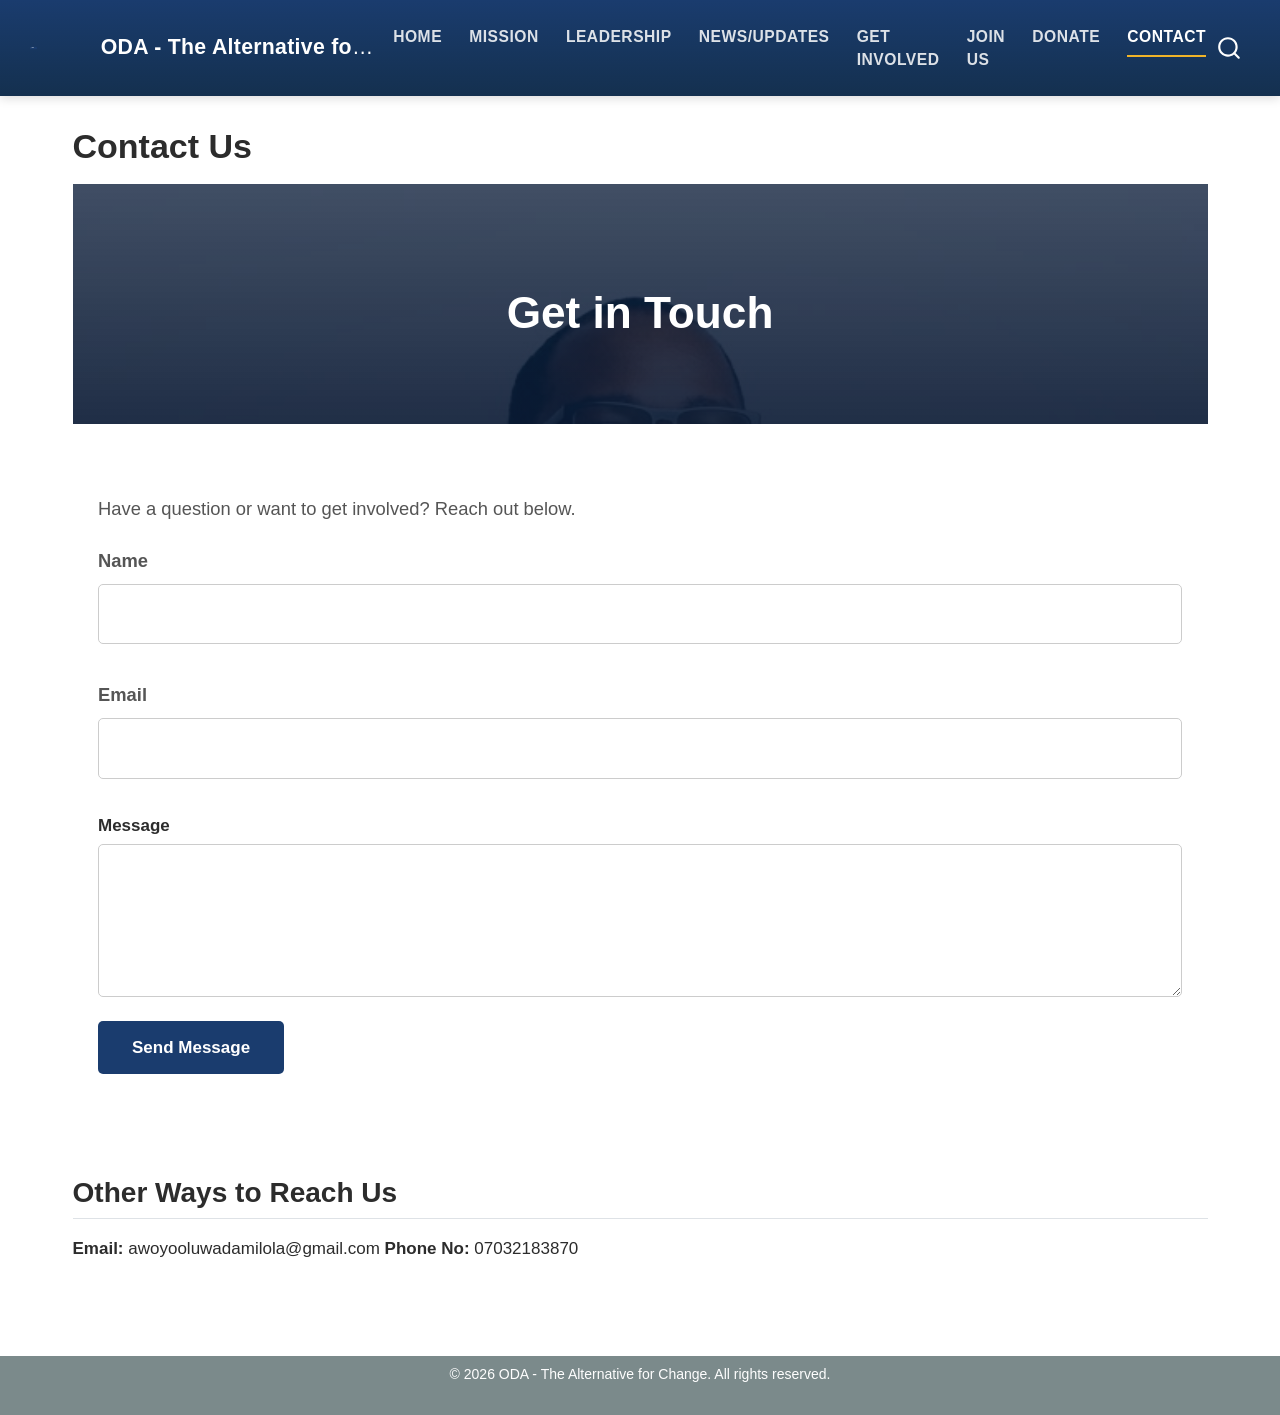
==== commit e28ec467: "Updated mission, leadership, news, contact and website content" ====
--- a/docs/contact.html
+++ b/docs/contact.html
@@ -7,7 +7,7 @@
 <meta name="viewport" content="width=device-width, initial-scale=1.0, user-scalable=yes">
 
 
-<title>Contact Us | ODA - The Alternative for Change – ODA - The Alternative for Change</title>
+<title>Contact Us – ODA - The Alternative for Change</title>
 <style>
 /* Default styles provided by pandoc.
 ** See https://pandoc.org/MANUAL.html#variables-for-html for config info.
@@ -76,12 +76,12 @@
 
 
 <link rel="stylesheet" href="styles.css">
-<meta property="og:title" content="Contact Us | ODA - The Alternative for Change – ODA - The Alternative for Change">
+<meta property="og:title" content="Contact Us – ODA - The Alternative for Change">
 <meta property="og:description" content="Official campaign website for ODA - The Alternative for Change, Oluwadamilola Desmond Awoyo’s platform for House of Representatives, Owo/Ose">
 <meta property="og:image" content="https://ifenuel.github.io/oda-website/images/social-preview.jpg.jpeg">
 <meta property="og:site_name" content="ODA - The Alternative for Change">
 <meta property="og:locale" content="en_US">
-<meta name="twitter:title" content="Contact Us | ODA - The Alternative for Change – ODA - The Alternative for Change">
+<meta name="twitter:title" content="Contact Us – ODA - The Alternative for Change">
 <meta name="twitter:description" content="Official campaign website for ODA - The Alternative for Change, Oluwadamilola Desmond Awoyo’s platform for House of Representatives, Owo/Ose">
 <meta name="twitter:image" content="https://ifenuel.github.io/oda-website/images/social-preview.jpg.jpeg">
 <meta name="twitter:card" content="summary_large_image">
@@ -157,7 +157,7 @@
 
 <header id="title-block-header" class="quarto-title-block default">
 <div class="quarto-title">
-<h1 class="title">Contact Us | ODA - The Alternative for Change</h1>
+<h1 class="title">Contact Us</h1>
 </div>
 
 
